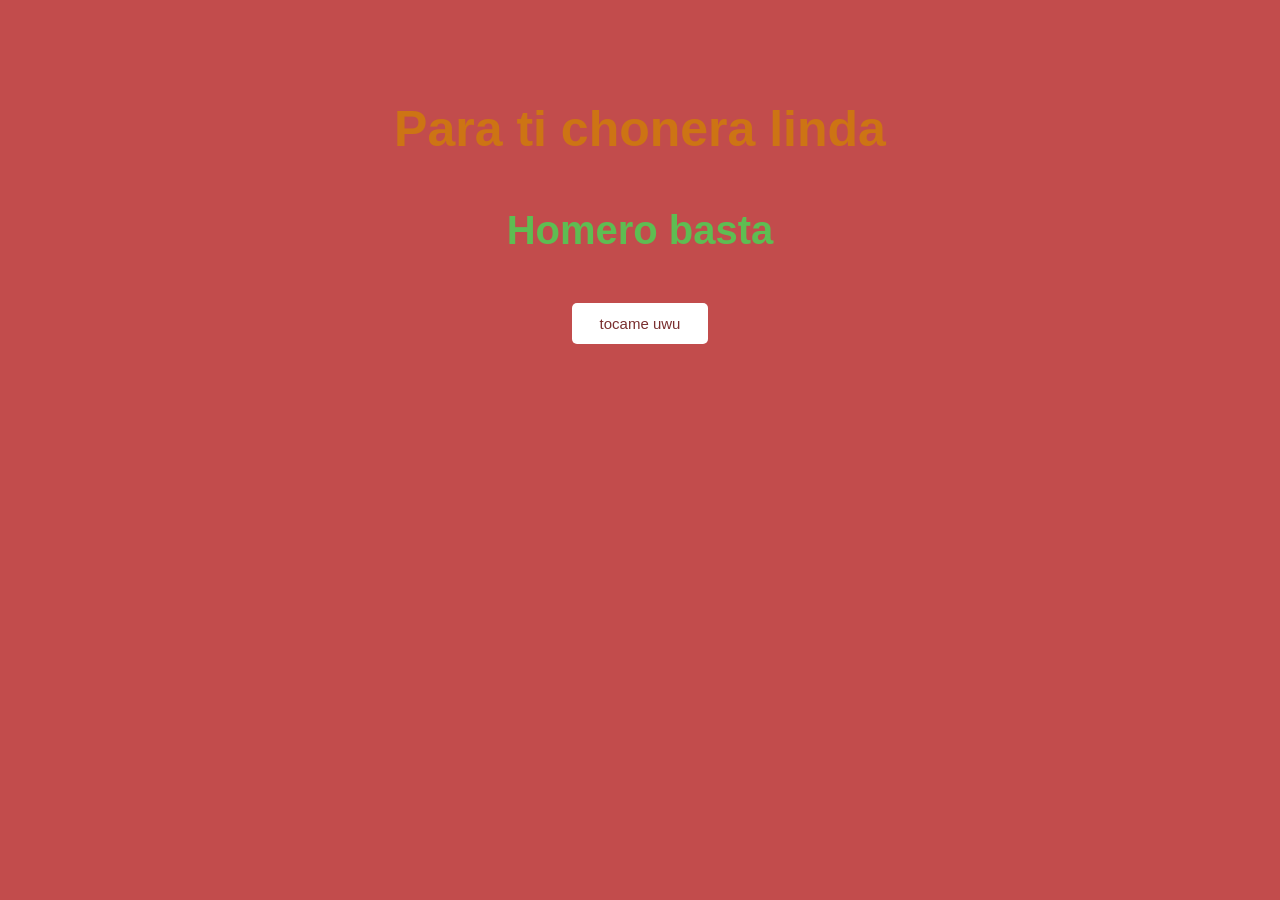
==== index.html @ 9ea85d8c "primer desmadre" ====
<!DOCTYPE html>
<html lang="es">
<head>
    <meta charset="UTF-8">
    <meta name="viewport" content="width=device-width, initial-scale=1.0">
    <link rel="stylesheet" href="tipeado.css">
    <title>AldoGay</title>
</head>
<body>
    <h1>Para ti chonera linda</h1>
    <div><h1 class="segundo">Homero basta</h1></div>
    <button onclick="window.location.href='second.html'">tocame uwu</button>
</body>
</html>
---- tipeado.css ----
body{
    background-color: rgb(194, 76, 76);
    color: rgb(255, 255, 255);

}

h1{
    font-size: 50px;
    font-family: 'Arial', sans-serif;
    text-align: center;
    margin-top: 100px;
    color: rgb(205, 116, 20);
}

h1.segundo{
    font-size: 40px;
    font-family: 'Arial', sans-serif;
    text-align: center;
    margin-top: 50px;
    color: rgb(94, 189, 82);
}

button{
    display: block;
    margin: 50px auto;
    padding: 12px 28px;
    font-size: 15px;
    background-color: rgb(255, 255, 255);
    color: rgb(122, 47, 47);
    border: none;
    border-radius: 5px;
    cursor: pointer;
}
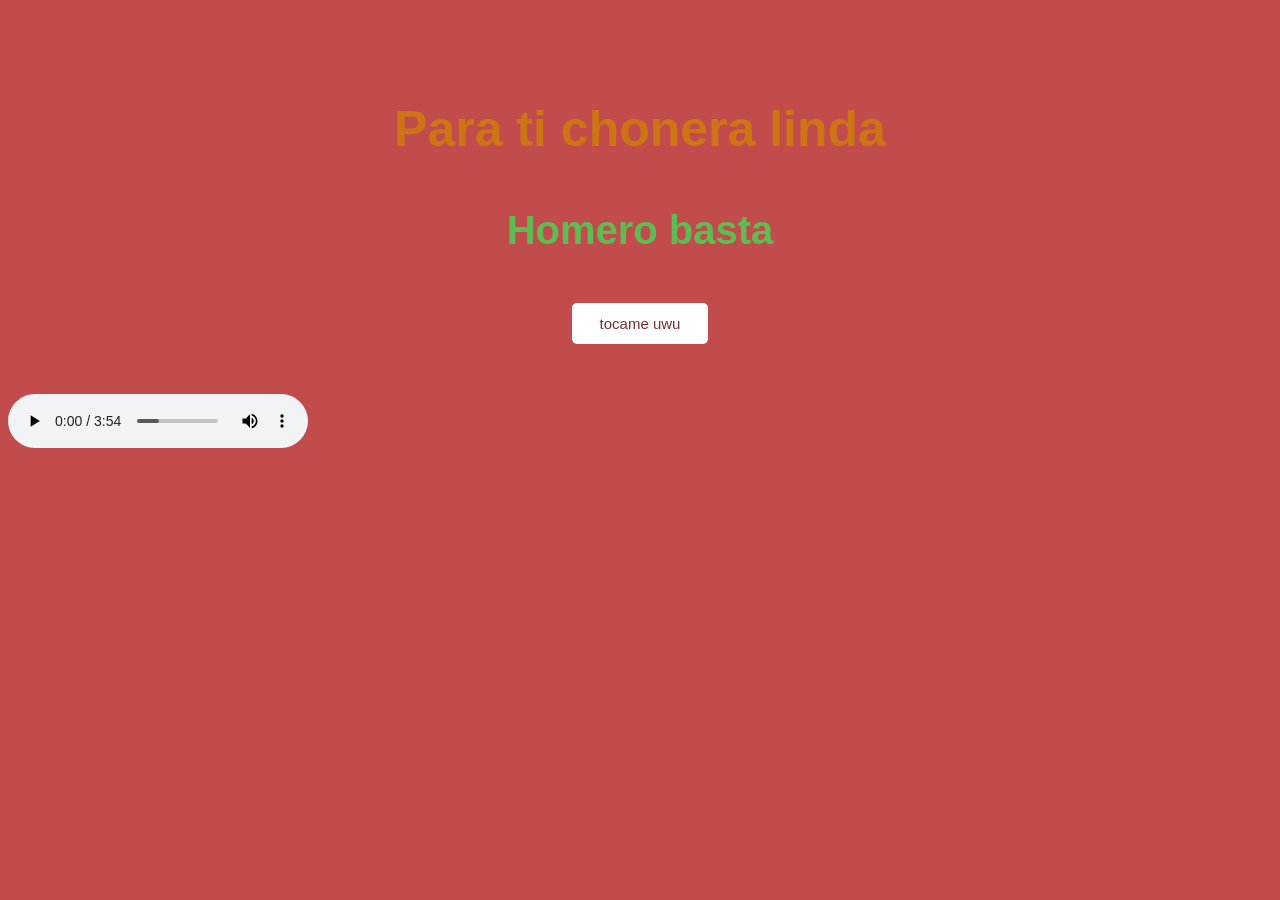
==== commit 4d0b0e50: "segundo" ====
--- a/index.html
+++ b/index.html
@@ -10,5 +10,24 @@
     <h1>Para ti chonera linda</h1>
     <div><h1 class="segundo">Homero basta</h1></div>
     <button onclick="window.location.href='second.html'">tocame uwu</button>
+
+    <div class="music">
+        <audio src="src/The Line.mp3#t=60" controls loop autoplay></audio>
+    </div>
+
+    <script>
+        const music = document.querySelector('.music audio');
+        window.addEventListener('load', () => {
+            const savedTime = localStorage.getItem('musicTime');
+            if (savedTime) {
+                music.currentTime = savedTime;
+            }
+            music.play();
+        });
+
+        setInterval(() => {
+            localStorage.setItem('musicTime', music.currentTime);
+        }, 1000);
+    </script>
 </body>
 </html>
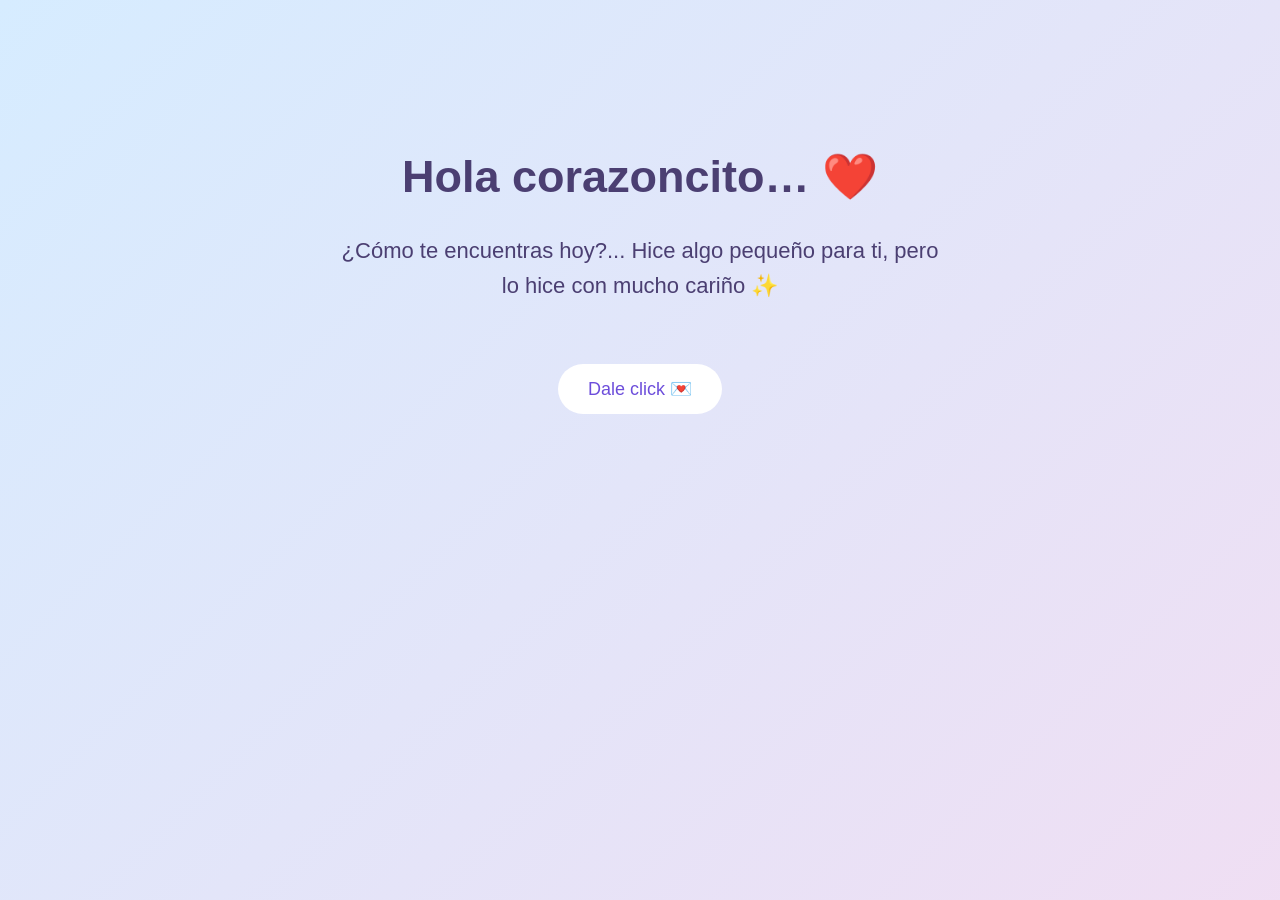
==== commit 143556e4: "cuarto" ====
--- a/index.html
+++ b/index.html
@@ -1,33 +1,43 @@
 <!DOCTYPE html>
 <html lang="es">
 <head>
-    <meta charset="UTF-8">
-    <meta name="viewport" content="width=device-width, initial-scale=1.0">
-    <link rel="stylesheet" href="tipeado.css">
-    <title>AldoGay</title>
+<meta charset="UTF-8">
+<meta name="viewport" content="width=device-width, initial-scale=1.0">
+<link rel="stylesheet" href="estilo1.css">
+<title>Para ti ❤️</title>
 </head>
+
 <body>
-    <h1>Para ti chonera linda</h1>
-    <div><h1 class="segundo">Homero basta</h1></div>
-    <button onclick="window.location.href='second.html'">tocame uwu</button>
 
-    <div class="music">
-        <audio src="src/The Line.mp3#t=60" controls loop autoplay></audio>
-    </div>
+<h1>Hola corazoncito… ❤️</h1>
 
-    <script>
-        const music = document.querySelector('.music audio');
-        window.addEventListener('load', () => {
-            const savedTime = localStorage.getItem('musicTime');
-            if (savedTime) {
-                music.currentTime = savedTime;
-            }
-            music.play();
-        });
+<p class="mensaje">
+¿Cómo te encuentras hoy?...  
+Hice algo pequeño para ti,  
+pero lo hice con mucho cariño ✨
+</p>
 
-        setInterval(() => {
-            localStorage.setItem('musicTime', music.currentTime);
-        }, 1000);
-    </script>
+<button onclick="window.location.href='distancia.html'">
+Dale click 💌
+</button>
+
+<div class="music">
+<audio src="src/musica1.mp3" autoplay loop></audio>
+</div>
+
+<script>
+const music = document.querySelector('.music audio');
+
+window.addEventListener('load', () => {
+const savedTime = localStorage.getItem('musicTime');
+if (savedTime) music.currentTime = savedTime;
+music.play();
+});
+
+setInterval(() => {
+localStorage.setItem('musicTime', music.currentTime);
+},1000);
+</script>
+
 </body>
 </html>
--- a/estilo1.css
+++ b/estilo1.css
@@ -0,0 +1,50 @@
+body{
+margin:0;
+font-family: Arial, sans-serif;
+text-align:center;
+
+background: linear-gradient(135deg,#d6ecff,#ffd6ec,#e6d6ff);
+background-size:400% 400%;
+animation:fondo 20s ease infinite;
+
+color:#4b3f72;
+padding-top:120px;
+}
+
+@keyframes fondo{
+0%{background-position:0% 50%;}
+50%{background-position:100% 50%;}
+100%{background-position:0% 50%;}
+}
+
+h1{
+font-size:45px;
+}
+
+.mensaje{
+font-size:22px;
+max-width:600px;
+margin:auto;
+margin-top:20px;
+line-height:1.6;
+}
+
+button{
+display:block;
+margin:60px auto;
+padding:14px 30px;
+font-size:18px;
+
+background:white;
+color:#6d4edb;
+
+border:none;
+border-radius:30px;
+
+cursor:pointer;
+transition:0.3s;
+}
+
+button:hover{
+transform:scale(1.08);
+}
